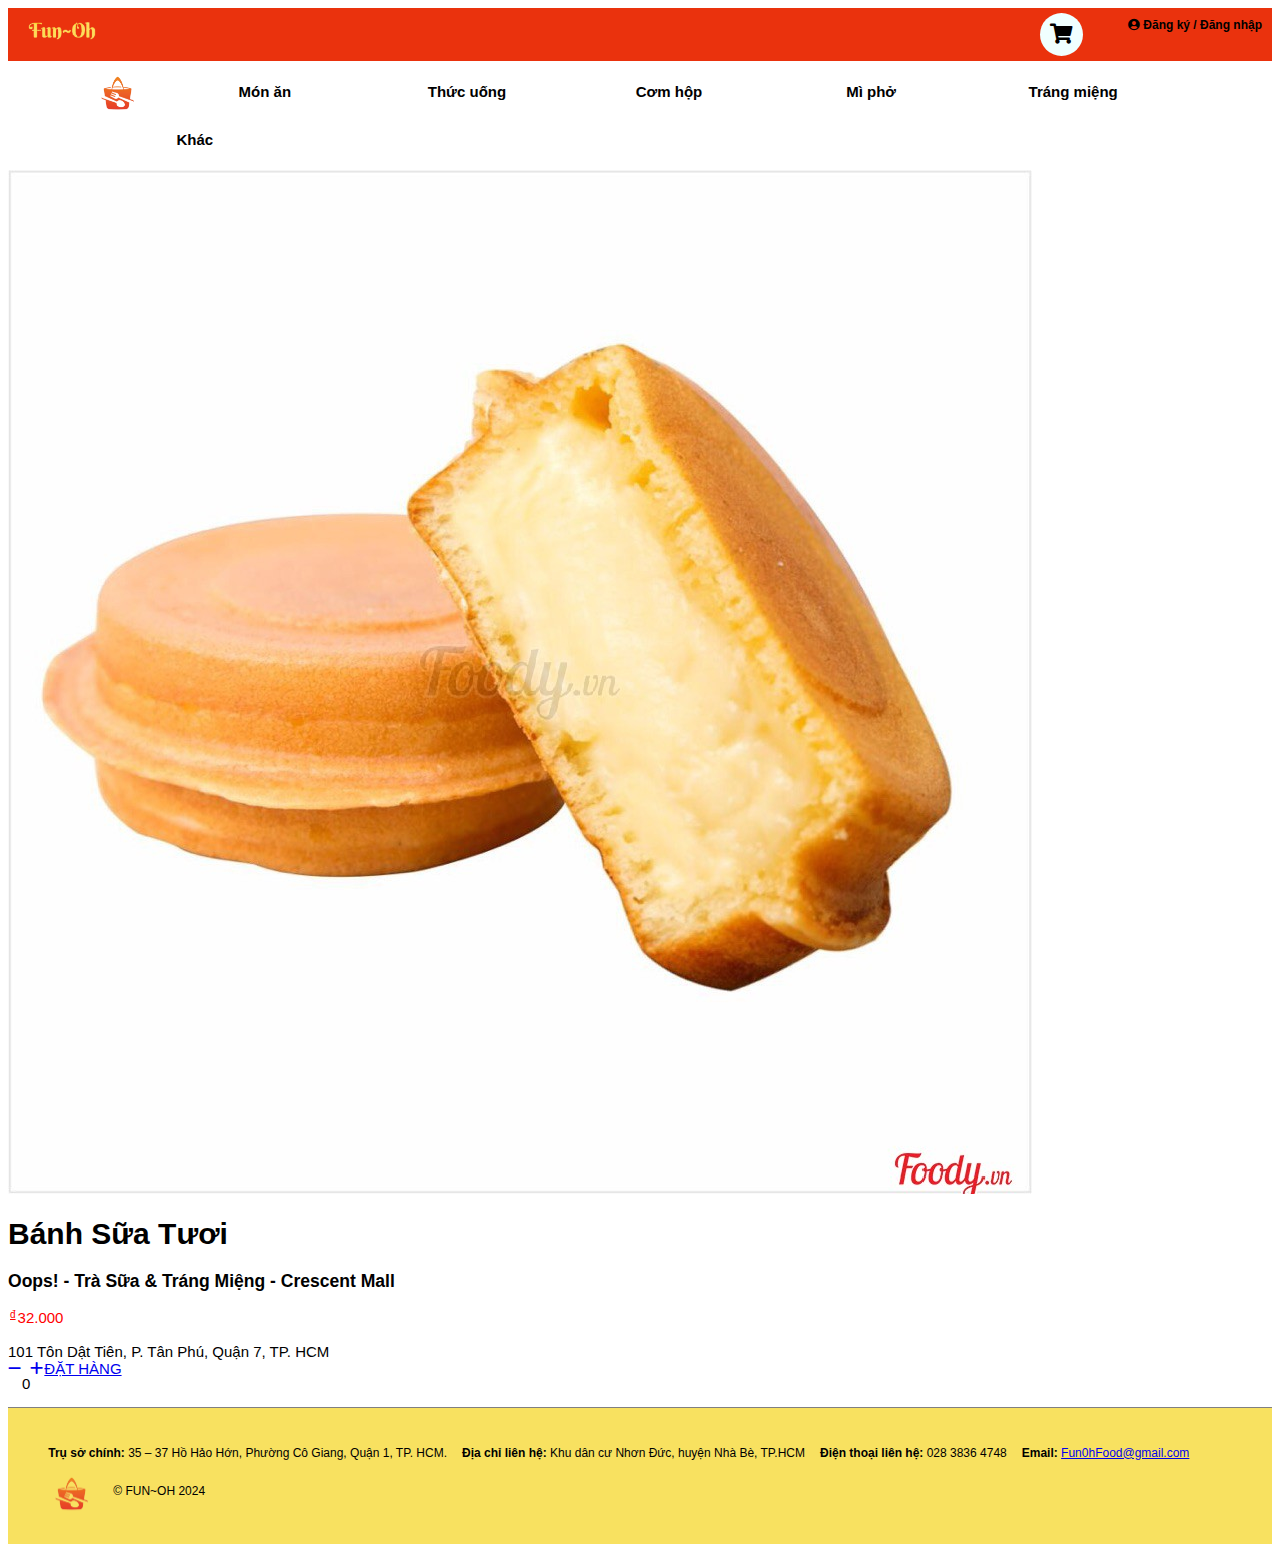
==== banhsuatuoi .html @ 2eaceba7 "up" ====
<!DOCTYPE html>
<html lang="en">

<head>
    <meta charset="UTF-8">
    <meta name="viewport" content="width=device-width, initial-scale=1.0">
    <title>FUN~OH</title>
    <link rel="stylesheet" href="food.css">
    <link rel="stylesheet" href="singleproduct.css">
    <link rel="stylesheet" href="https://cdnjs.cloudflare.com/ajax/libs/font-awesome/6.6.0/css/all.min.css">
    <link rel="stylesheet" href="https://cdnjs.cloudflare.com/ajax/libs/font-awesome/5.15.4/css/all.min.css">
    <script src="https://code.jquery.com/jquery-3.6.0.min.js"></script>
    <script src="food.js"></script>
    <script>
        $(document).ready(function () {
            $("#goTop").hide()

            $(window).scroll(function () {

                if ($(this).scrollTop() >= 100)
                    $("header").css({
                        "position": "fixed",
                        "left": 0,
                        "right": 0,
                        "top": 0,
                        "z-index": 1000
                    })
                else
                    $("header").css({
                        "position": "relative",
                        "left": 0,
                        "right": 0,
                        "top": 0,
                        "z-index": 1000
                    })


                if ($(this).scrollTop() >= 100)
                    $("#goTop").show("flow")
                else
                    $("#goTop").hide("flow")

            })

            $("#goTop").click(function () {
                $("html, body").animate({
                    scrollTop: 0
                }, 800);
            })
        })
    </script>
</head>

<body>
    <div>
        <a id="goTop" href="javascript:;"><img src="/img/top.png" alt="top"></a>
    </div>
    <header>

        <div class="menu flex">
            <h>
                <a href="food.html"><img src="/img/brand.png" alt="brand"></a>
            </h>
            
            <div class="cart"><i class="fas fa-shopping-cart"></i></div>
            <div class="user">
                <i class="fas fa-user-circle"></i>
                <h><a href="dangki.html">Đăng ký</a> / <a href="dangnhap.html">Đăng nhập</a></h>
            </div>
        </div>
        <div class="home flex">
            <h><a href="#"><img src="/img/logo.png" alt="logo"></a></h>
            <div><a href="#">Món ăn</a></div>
            <div><a href="#">Thức uống</a></div>
            <div><a href="#">Cơm hộp</a></div>
            <div><a href="#">Mì phở</a></div>
            <div><a href="#">Tráng miệng</a></div>
            <div><a href="#">Khác</a></div>
        </div>

    </header>
    <main class="flex">
        <section class="flex">
            <div class="imgproduct">
                <img src="img/banhsuatuoi.jpg" alt="brand">
            </div>
            <div class="detail">
                <h1>Bánh Sữa Tươi</h1>
                <h3>Oops! - Trà Sữa & Tráng Miệng - Crescent Mall</h3>

                <span class="dong"><sup><u>đ</u></sup></span><span class="price">32.000</span>
                <br></br>
                <a>101 Tôn Dật Tiên, P. Tân Phú, Quận 7, TP. HCM</a>

                <div class="flex bottom" >
                    <div class="flex" id="order">
                        <a href="#" id="minus"><i class="fa-solid fa-minus"></i></a>
                        <p id="sl">0</p>
                        <a href="#" id="plus"><i class="fa-solid fa-plus"></i></a>
                    </div>
                    <a class="dathang" href="#">ĐẶT HÀNG</a>
                </div>

                

            </div>


        </section>

    </main>
    <footer>
        <div class="info flex">
            <p><b>Trụ sở chính:</b> 35 – 37 Hồ Hảo Hớn, Phường Cô Giang, Quận 1, TP. HCM.</p>
            <p><b>Địa chỉ liên hệ: </b>Khu dân cư Nhơn Đức, huyện Nhà Bè, TP.HCM</p>
            <p><b>Điện thoại liên hệ: </b>028 3836 4748</p>
            <p><b>Email: </b><a href="mailto:Fun0hFood@gmail.com?subject=Góp Ý">Fun0hFood@gmail.com</a></p>
            <div>
                <img src="/img/logo.png" alt="logo">
            </div>
            <p>&copy FUN~OH 2024</p>
        </div>
    </footer>
</body>

</html>
---- food.css ----
.flex{
    display:flex;
    flex-wrap: wrap;
}

body{
    font-family: Arial, Helvetica, sans-serif;
    font-size: 15px;
}


/*HEADER*/
/*MENU*/
header{
    font-weight: bold;
    z-index: 1000;
}
.menu>div{
    padding: 10px;
}
.menu {
    font-size: 12px;  
    background-color: #ea320d;  
}

.menu>h img{
    width: 30% ;
}

.menu>div.search{
    position: absolute;
    left: 55%;
    margin: 5px;
}


.menu>div.user{
    margin-left: auto;
}

.menu>div.user>h a{
    text-decoration: none;
    color: black;
}
.menu>div.cart{
    font-size: 20px;
    border-radius: 50%;
    background-color: azure;
    align-content: center;
    margin: 5px;
    position: absolute;
    right: 15%;
}

.menu>div.cart:hover{
    background-color:#cdcfd1;
    color: #ea320d;

}
/*HOME*/
.home{
    margin:0 6% 0 6%;
    background-color: white;
    padding: 10px;
}

.home>h img{
    width: 50px;
    padding-right: 20px;
}

.home>div>a{
    display: block;
    text-decoration: none;
    padding: 10px;
    color: black;
    margin: 2px;
}

.home>div{
    list-style-type: none;
    text-align: center;
    width: 18.5%;
    font-size: 15px;
}

.home>div>a:hover {
   color: #ea320d;
   background-color: rgb(202, 205, 204);
   border-radius: 10px 10px 0 0 ;
}
.active {
    color: #ea320d !important;
   background-color: rgb(202, 205, 204);
   border-radius: 10px 10px 0 0 ;
}
/*NAV*/
/* styles.css */

.slideshow {
    position: relative;
    width: 80%;
    margin: auto;
    overflow: hidden;
}

.slide {
    display: none;
}

img {
    width: 100%;
    height: auto;
}

/* Fade effect */
.fade {
    -webkit-animation: fade 1.5s ease-in-out;
    animation: fade 1.5s ease-in-out;
}

@-webkit-keyframes fade {
    from { opacity: .4 }
    to { opacity: 1 }
}

@keyframes fade {
    from { opacity: .4 }
    to { opacity: 1 }
}


/*FOOTER*/
.info{
    text-indent: 15px;
    padding: 2%;
    border-top: 1px solid gray;
    background-color: #f8e160;
}

 .info>div>img{
    width: 50px;
 }

 .info>p{
    font-size: 12px;
 }

 /*MAIN*/
 /*SECTION*/
 .products>div{
    margin: 20px;
 }
 .products>div>p{
    border: 1px solid rgb(199, 198, 198);
    padding:8px;
 }
 .products{
    margin: 0 5% 0 5%;
 }
 .product{
    width: 25%;
    box-sizing: border-box;
    padding: 15px;
}
.product > div{
    border-radius: 4px;
    position: relative;
    border: 1px ridge rgb(215, 214, 214);
    background-color: rgb(243, 239, 238);
    cursor: pointer;
}

.product>div>img{
    width:100%;
    border-radius: 4px 4px 0 0;
}

.product>div>div{
    margin: 10px;
    border-top: 1px ridge rgb(215, 214, 214);
}
.product>div>div>p{
    font-size: 12px;
    white-space: nowrap;
    overflow: hidden;
    text-overflow: ellipsis; 
}

.product>div>div>p:first-child{
    font-weight: bold;
    font-size: 15px;
}
.product>div>div>p:last-child{
    color: gray;
    font-weight: lighter;
    font-size: 10px;
}

.product>div:hover{
   box-shadow: 1px 1px 1px 1px rgb(218, 215, 215);
}

.discount{
    font-size: 12px;
    color: red;
    background-color: #f7dfda;
    padding: 3px;
    position: relative;
    border-radius: 2px;
    left: 5px;
}

.price{
    color: red;
    font-size: 15px;
}

.dong{
    font-size: 12px;
    padding: 2px;
    color: red;
}
 /*GO TOP*/
a#goTop>img{
    border-image:50%;
    width: 4%;
    display: block;
    position: fixed;
    bottom: 5%;
    right: 2%;
    z-index: 1000;
}

/*DANG NHAP/DANG KI*/

/*LOGIN*/
.login{
width: 300px;
height: 350px;
border-radius: 10px;
text-align: center;
margin:0 auto ;
}
.login h2{
    display: inline-block;
    color: grey;

}
.login input{
    width: 200px;
    height: 40px;
    border-radius: 5px;
    border: 1px solid grey;
    padding-left: 20px;
    margin-bottom: 10px;
    margin-top:5px;
}
.check input{
    width: 10px;
    height: 10px;

}
.login button{
    width: 220px;
    height: 40px;
    border: none;
    border-radius: 5px;
    background-color: #ea320d;
    color: white;
    cursor: pointer;
}

.login button:hover{
    background-color: #fc6749;
}
.check{
    float:left;
    padding-left: 40px;
}
.login a{
    float: right;
    padding-right:40px;
    text-decoration: none;
    margin-top: 10px;
}
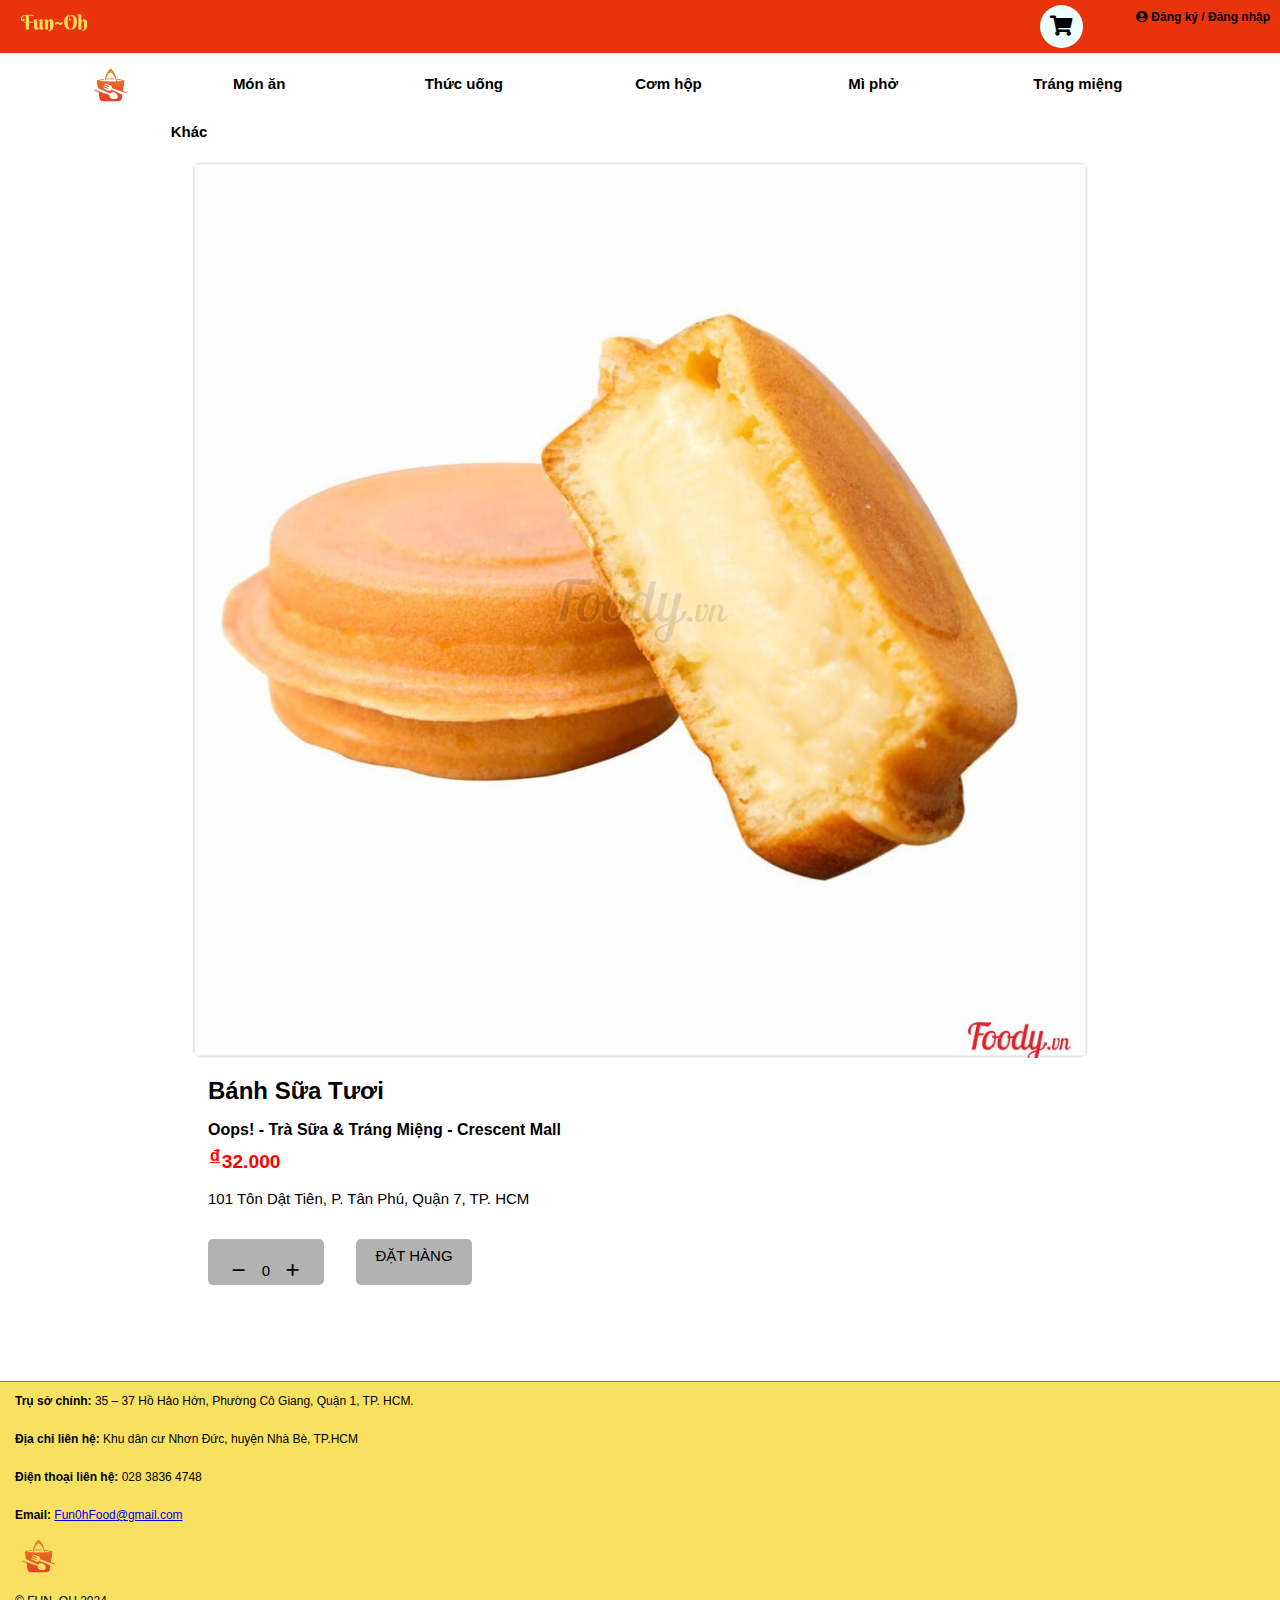
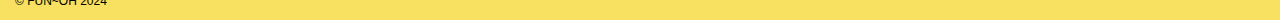
==== commit 1bf2776b: "Add files via upload" ====
--- a/banhsuatuoi .html
+++ b/banhsuatuoi .html
@@ -6,11 +6,11 @@
     <meta name="viewport" content="width=device-width, initial-scale=1.0">
     <title>FUN~OH</title>
     <link rel="stylesheet" href="food.css">
-    <link rel="stylesheet" href="singleproduct.css">
+    <link rel="stylesheet" href="singleproduct .css">
     <link rel="stylesheet" href="https://cdnjs.cloudflare.com/ajax/libs/font-awesome/6.6.0/css/all.min.css">
     <link rel="stylesheet" href="https://cdnjs.cloudflare.com/ajax/libs/font-awesome/5.15.4/css/all.min.css">
     <script src="https://code.jquery.com/jquery-3.6.0.min.js"></script>
-    <script src="food.js"></script>
+    <script src="food .js"></script>
     <script>
         $(document).ready(function () {
             $("#goTop").hide()
@@ -53,13 +53,13 @@
 
 <body>
     <div>
-        <a id="goTop" href="javascript:;"><img src="/img/top.png" alt="top"></a>
+        <a id="goTop" href="javascript:;"><img src="img/top.png" alt="top"></a>
     </div>
     <header>
 
         <div class="menu flex">
             <h>
-                <a href="food.html"><img src="/img/brand.png" alt="brand"></a>
+                <a href="food.html"><img src="img/brand.png" alt="brand"></a>
             </h>
             
             <div class="cart"><i class="fas fa-shopping-cart"></i></div>
@@ -69,7 +69,7 @@
             </div>
         </div>
         <div class="home flex">
-            <h><a href="#"><img src="/img/logo.png" alt="logo"></a></h>
+            <h><a href="#"><img src="img/logo.png" alt="logo"></a></h>
             <div><a href="#">Món ăn</a></div>
             <div><a href="#">Thức uống</a></div>
             <div><a href="#">Cơm hộp</a></div>
@@ -116,7 +116,7 @@
             <p><b>Điện thoại liên hệ: </b>028 3836 4748</p>
             <p><b>Email: </b><a href="mailto:Fun0hFood@gmail.com?subject=Góp Ý">Fun0hFood@gmail.com</a></p>
             <div>
-                <img src="/img/logo.png" alt="logo">
+                <img src="img/logo.png" alt="logo">
             </div>
             <p>&copy FUN~OH 2024</p>
         </div>
--- a/singleproduct .css
+++ b/singleproduct .css
@@ -0,0 +1,404 @@
+.flex {
+    display: flex;
+    flex-wrap: wrap;
+}
+
+body {
+    font-family: Arial, Helvetica, sans-serif;
+    font-size: 15px;
+}
+
+
+/*HEADER*/
+/*MENU*/
+header {
+    font-weight: bold;
+    z-index: 1000;
+}
+
+.menu>div {
+    padding: 10px;
+}
+
+.menu {
+    font-size: 12px;
+    background-color: #ea320d;
+}
+
+.menu>h img {
+    width: 30%;
+}
+
+.menu>div.search {
+    position: absolute;
+    left: 55%;
+}
+
+.menu>div.search>div {
+    height: 11px;
+    padding: 10px;
+    border: 1.5px solid white;
+    border-radius: 0 4px 4px 0;
+    position: relative;
+    background-color: #ea320d;
+    left: 0;
+}
+
+.menu>div.search>input {
+    height: 30px;
+    width: 200px;
+    border-right: none;
+    border: 1px solid white;
+    border-radius: 4px 0 0 4px;
+    font-size: 15px;
+    margin: 1.5px;
+}
+
+.menu>div.user {
+    margin-left: auto;
+}
+
+.menu>div.cart {
+    font-size: 20px;
+    border-radius: 50%;
+    background-color: azure;
+    align-content: center;
+    margin: 5px;
+    position: absolute;
+    right: 15%;
+}
+
+.menu>div.cart:hover {
+    background-color: #cdcfd1;
+    color: #ea320d;
+
+}
+
+/*HOME*/
+
+.home {
+    margin: 0 6% 0 6%;
+    background-color: white;
+    padding: 10px;
+}
+
+.home>h img {
+    width: 50px;
+    padding-right: 20px;
+}
+
+.home>div>a {
+    display: block;
+    text-decoration: none;
+    padding: 10px;
+    color: black;
+    margin: 2px;
+}
+
+.home>div {
+    list-style-type: none;
+    text-align: center;
+    width: 18.5%;
+    font-size: 15px;
+}
+
+.home>div>a:hover {
+    color: #ea320d;
+    background-color: rgb(202, 205, 204);
+    border-radius: 10px 10px 0 0;
+}
+
+.active {
+    color: #ea320d !important;
+    background-color: rgb(202, 205, 204);
+    border-radius: 10px 10px 0 0;
+}
+
+/*NAV*/
+/* styles.css */
+body {
+    font-family: Arial, sans-serif;
+    margin: 0;
+    padding: 0;
+}
+
+.slideshow {
+    position: relative;
+    width: 80%;
+    margin: auto;
+    overflow: hidden;
+}
+
+.slide {
+    display: none;
+}
+
+img {
+    width: 100%;
+    height: auto;
+}
+
+/* Fade effect */
+.fade {
+    -webkit-animation: fade 1.5s ease-in-out;
+    animation: fade 1.5s ease-in-out;
+}
+
+@-webkit-keyframes fade {
+    from {
+        opacity: .4
+    }
+
+    to {
+        opacity: 1
+    }
+}
+
+@keyframes fade {
+    from {
+        opacity: .4
+    }
+
+    to {
+        opacity: 1
+    }
+}
+
+
+/*FOOTER*/
+.info {
+    flex-direction: column;
+    text-indent: 15px;
+    padding: 2%;
+}
+
+.info>div>img {
+    width: 50px;
+}
+
+.info>p {
+    font-size: 12px;
+}
+
+/*MAIN*/
+/*SECTION*/
+.products>div {
+    margin: 20px;
+}
+
+.products>div>p {
+    border: 1px solid rgb(199, 198, 198);
+    padding: 8px;
+}
+
+.products {
+    margin: 0 5% 0 5%;
+}
+
+.product {
+    width: 25%;
+    box-sizing: border-box;
+    padding: 15px;
+}
+
+.product>div {
+    border-radius: 4px;
+    position: relative;
+    border: 1px ridge rgb(215, 214, 214);
+    background-color: rgb(243, 239, 238);
+}
+
+.product>div>img {
+    width: 100%;
+    border-radius: 4px 4px 0 0;
+}
+
+.product>div>div {
+    margin: 15px;
+    border-top: 1px ridge rgb(215, 214, 214);
+}
+
+.product>div>div>p {
+    font-size: 12px;
+    white-space: nowrap;
+    overflow: hidden;
+    text-overflow: ellipsis;
+}
+
+.product>div>div>p:first-child {
+    font-weight: bold;
+    font-size: 15px;
+}
+
+.product>div>div>p:last-child {
+    color: gray;
+    font-weight: lighter;
+    font-size: 10px;
+}
+
+.product>div:hover {
+    box-shadow: 1px 1px 1px 1px rgb(218, 215, 215);
+}
+
+.discount {
+    font-size: 12px;
+    color: red;
+    background-color: #f7dfda;
+    padding: 3px;
+    position: relative;
+    border-radius: 2px;
+    left: 5px;
+}
+
+.price {
+    color: red;
+    font-size: 15px;
+}
+
+.dong {
+    font-size: 12px;
+    padding: 2px;
+    color: red;
+}
+
+/*GO TOP*/
+a#goTop>img {
+    border-image: 50%;
+    width: 4%;
+    display: block;
+    position: fixed;
+    bottom: 40px;
+    right: 10px;
+    z-index: 1000;
+}
+
+/*singleproduct*/
+.imgproduct {
+    width: 30%;
+    padding: 0;
+    margin: 0;
+}
+
+.imgproduct img{
+    border-radius: 10px;
+}
+
+section {
+    flex-wrap: nowrap;
+    width: 70% !important;
+    justify-content: center;
+    margin: auto;
+}
+
+.detail {
+    width: 60%;
+    padding: 0;
+    padding-left: 1rem;
+}
+.detail h1{
+    font-size:2rem;
+    margin-bottom: 1rem;
+}
+.detail h3{
+    font-size: 1.5rem;
+    margin:0;
+    padding:0;
+    margin-bottom: 0.5rem;
+}
+.detail span{
+    
+    font-size: 1.2rem;
+    font-weight: bold;
+}
+#order {
+    background-color:rgba(0, 0, 0, 0.3);
+    padding: 0.5rem;
+    width: 100px;
+    height: 30px;
+    border-radius: 5px;
+    justify-content: space-between;
+    align-items: center;
+}
+#order>a{
+    color: black;
+    text-decoration: none;
+    margin: auto;
+}
+#order>p{
+    color: black;
+    padding:0;
+    
+}
+.detail>a{
+    display: block;
+    margin-bottom: 1rem;
+}
+.bottom{
+    align-items: center;
+
+}
+.dathang{
+    margin-top: 1rem;
+    background-color:rgba(0, 0, 0, 0.3);
+    width: 100px;
+    padding: 0.5rem;
+    margin-left: 1rem;
+    margin-bottom: 0.9rem;
+    height: 30px;
+    border-radius: 5px;
+    text-align: center;
+    padding-top: 0.6rem;
+    display: block;
+    text-decoration: none;
+    color: black;
+}
+footer{
+    margin-top: 15rem;
+}
+@media screen and (max-width:1400px) {
+    main{
+        width: 100%;
+    }
+    section {
+        width: 100%;
+        flex-direction: column;
+        justify-content: center;
+       
+    }
+    .imgproduct {
+        width: 100%;
+        padding: 0;
+        margin: 0;
+    }
+    .detail{
+        width: 100%;
+    }
+    .detail h1{
+        font-size: 1.5rem;
+    }
+    .detail h3{
+        font-size:1rem;
+        padding-top: 0;
+    }
+    .bottom{
+        align-items: center;
+    }
+    #order{
+        padding:0.5rem;
+        margin-right:1rem;
+    }
+    .dathang{
+        padding:0.5rem;
+        margin-bottom: 1rem;
+    }
+    footer{
+        margin-top: 5rem;
+        width: 100%;
+
+    }
+    .info{
+        width: 100%;
+        padding: 0;
+        margin: 0;
+    }
+}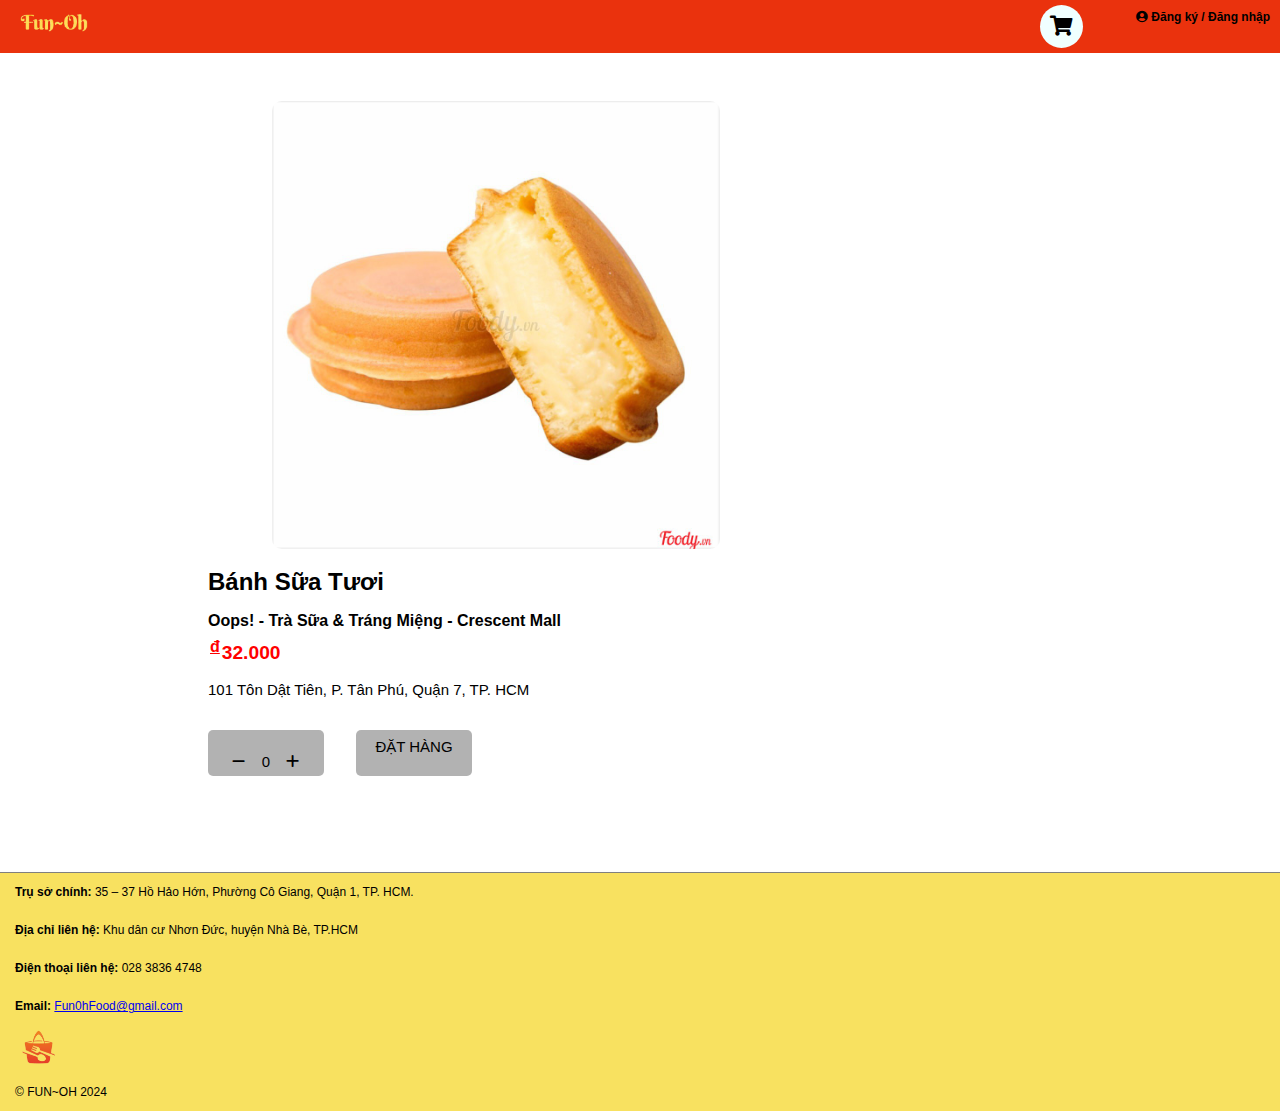
==== commit 72fa0c41: "Add files via upload" ====
--- a/banhsuatuoi .html
+++ b/banhsuatuoi .html
@@ -68,15 +68,7 @@
                 <h><a href="dangki.html">Đăng ký</a> / <a href="dangnhap.html">Đăng nhập</a></h>
             </div>
         </div>
-        <div class="home flex">
-            <h><a href="#"><img src="img/logo.png" alt="logo"></a></h>
-            <div><a href="#">Món ăn</a></div>
-            <div><a href="#">Thức uống</a></div>
-            <div><a href="#">Cơm hộp</a></div>
-            <div><a href="#">Mì phở</a></div>
-            <div><a href="#">Tráng miệng</a></div>
-            <div><a href="#">Khác</a></div>
-        </div>
+        
 
     </header>
     <main class="flex">
--- a/singleproduct .css
+++ b/singleproduct .css
@@ -281,6 +281,9 @@
 
 .imgproduct img{
     border-radius: 10px;
+    width: 50%;
+    margin-top: 3rem;
+    margin-left: 5rem;
 }
 
 section {
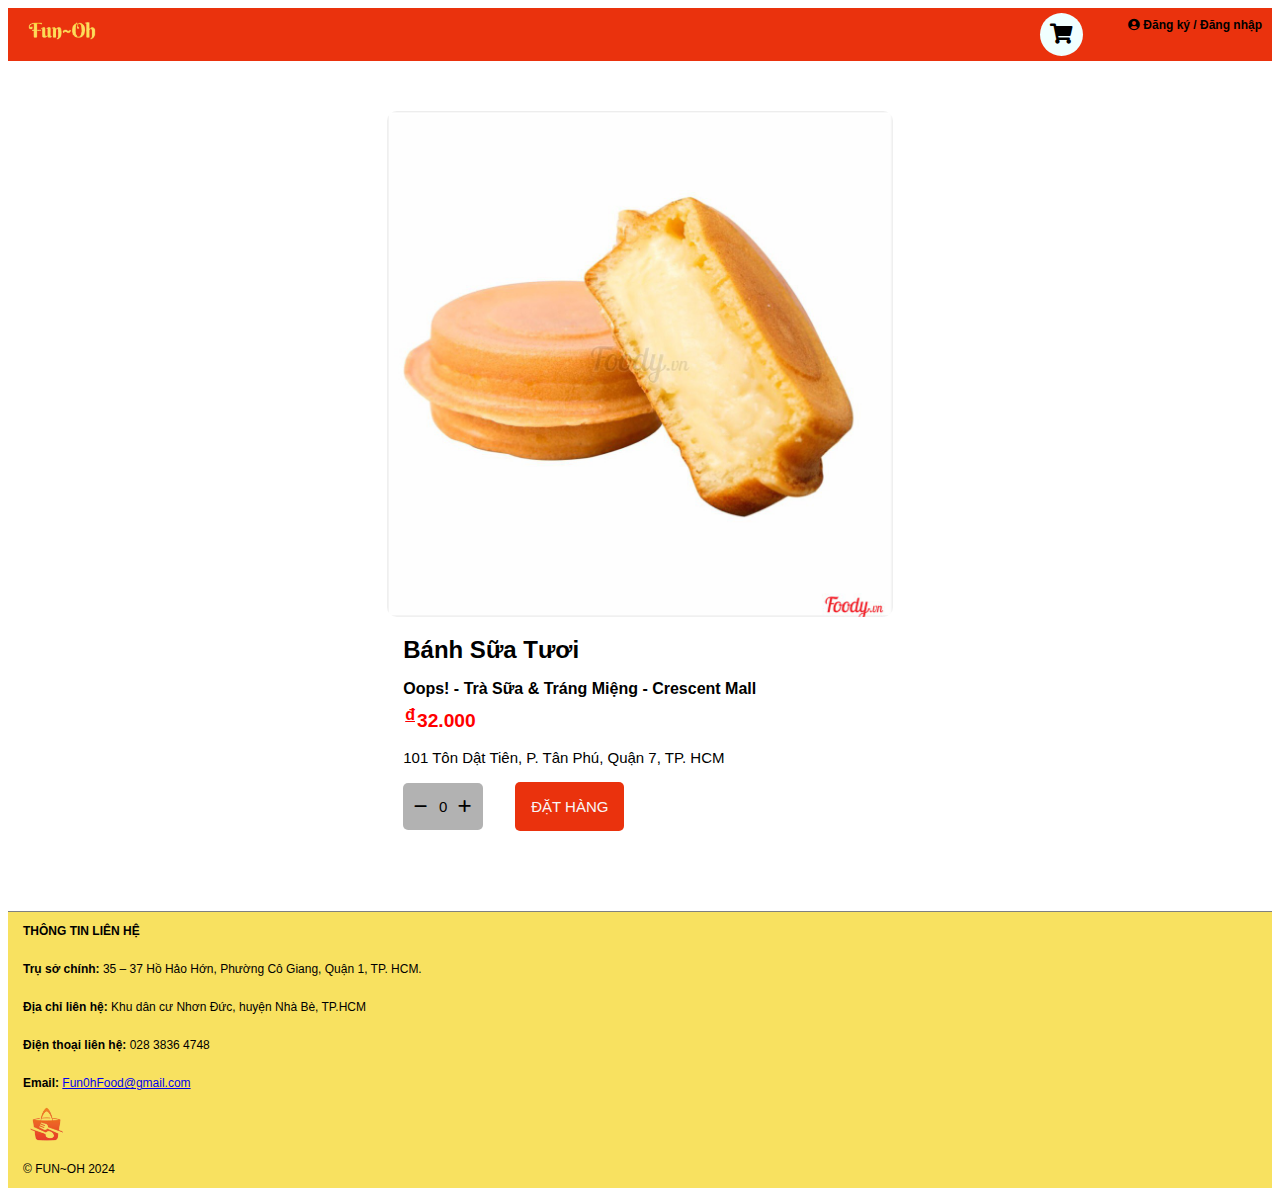
==== commit 550621e2: "update" ====
--- a/banhsuatuoi .html
+++ b/banhsuatuoi .html
@@ -11,50 +11,9 @@
     <link rel="stylesheet" href="https://cdnjs.cloudflare.com/ajax/libs/font-awesome/5.15.4/css/all.min.css">
     <script src="https://code.jquery.com/jquery-3.6.0.min.js"></script>
     <script src="food .js"></script>
-    <script>
-        $(document).ready(function () {
-            $("#goTop").hide()
-
-            $(window).scroll(function () {
-
-                if ($(this).scrollTop() >= 100)
-                    $("header").css({
-                        "position": "fixed",
-                        "left": 0,
-                        "right": 0,
-                        "top": 0,
-                        "z-index": 1000
-                    })
-                else
-                    $("header").css({
-                        "position": "relative",
-                        "left": 0,
-                        "right": 0,
-                        "top": 0,
-                        "z-index": 1000
-                    })
-
-
-                if ($(this).scrollTop() >= 100)
-                    $("#goTop").show("flow")
-                else
-                    $("#goTop").hide("flow")
-
-            })
-
-            $("#goTop").click(function () {
-                $("html, body").animate({
-                    scrollTop: 0
-                }, 800);
-            })
-        })
-    </script>
 </head>
 
 <body>
-    <div>
-        <a id="goTop" href="javascript:;"><img src="img/top.png" alt="top"></a>
-    </div>
     <header>
 
         <div class="menu flex">
@@ -103,6 +62,7 @@
     </main>
     <footer>
         <div class="info flex">
+            <p><b>THÔNG TIN LIÊN HỆ</b></p>
             <p><b>Trụ sở chính:</b> 35 – 37 Hồ Hảo Hớn, Phường Cô Giang, Quận 1, TP. HCM.</p>
             <p><b>Địa chỉ liên hệ: </b>Khu dân cư Nhơn Đức, huyện Nhà Bè, TP.HCM</p>
             <p><b>Điện thoại liên hệ: </b>028 3836 4748</p>
--- a/singleproduct .css
+++ b/singleproduct .css
@@ -29,31 +29,6 @@
     width: 30%;
 }
 
-.menu>div.search {
-    position: absolute;
-    left: 55%;
-}
-
-.menu>div.search>div {
-    height: 11px;
-    padding: 10px;
-    border: 1.5px solid white;
-    border-radius: 0 4px 4px 0;
-    position: relative;
-    background-color: #ea320d;
-    left: 0;
-}
-
-.menu>div.search>input {
-    height: 30px;
-    width: 200px;
-    border-right: none;
-    border: 1px solid white;
-    border-radius: 4px 0 0 4px;
-    font-size: 15px;
-    margin: 1.5px;
-}
-
 .menu>div.user {
     margin-left: auto;
 }
@@ -74,97 +49,6 @@
 
 }
 
-/*HOME*/
-
-.home {
-    margin: 0 6% 0 6%;
-    background-color: white;
-    padding: 10px;
-}
-
-.home>h img {
-    width: 50px;
-    padding-right: 20px;
-}
-
-.home>div>a {
-    display: block;
-    text-decoration: none;
-    padding: 10px;
-    color: black;
-    margin: 2px;
-}
-
-.home>div {
-    list-style-type: none;
-    text-align: center;
-    width: 18.5%;
-    font-size: 15px;
-}
-
-.home>div>a:hover {
-    color: #ea320d;
-    background-color: rgb(202, 205, 204);
-    border-radius: 10px 10px 0 0;
-}
-
-.active {
-    color: #ea320d !important;
-    background-color: rgb(202, 205, 204);
-    border-radius: 10px 10px 0 0;
-}
-
-/*NAV*/
-/* styles.css */
-body {
-    font-family: Arial, sans-serif;
-    margin: 0;
-    padding: 0;
-}
-
-.slideshow {
-    position: relative;
-    width: 80%;
-    margin: auto;
-    overflow: hidden;
-}
-
-.slide {
-    display: none;
-}
-
-img {
-    width: 100%;
-    height: auto;
-}
-
-/* Fade effect */
-.fade {
-    -webkit-animation: fade 1.5s ease-in-out;
-    animation: fade 1.5s ease-in-out;
-}
-
-@-webkit-keyframes fade {
-    from {
-        opacity: .4
-    }
-
-    to {
-        opacity: 1
-    }
-}
-
-@keyframes fade {
-    from {
-        opacity: .4
-    }
-
-    to {
-        opacity: 1
-    }
-}
-
-
 /*FOOTER*/
 .info {
     flex-direction: column;
@@ -180,115 +64,16 @@
     font-size: 12px;
 }
 
-/*MAIN*/
-/*SECTION*/
-.products>div {
-    margin: 20px;
-}
-
-.products>div>p {
-    border: 1px solid rgb(199, 198, 198);
-    padding: 8px;
-}
-
-.products {
-    margin: 0 5% 0 5%;
-}
-
-.product {
-    width: 25%;
-    box-sizing: border-box;
-    padding: 15px;
-}
-
-.product>div {
-    border-radius: 4px;
-    position: relative;
-    border: 1px ridge rgb(215, 214, 214);
-    background-color: rgb(243, 239, 238);
-}
-
-.product>div>img {
-    width: 100%;
-    border-radius: 4px 4px 0 0;
-}
-
-.product>div>div {
-    margin: 15px;
-    border-top: 1px ridge rgb(215, 214, 214);
-}
-
-.product>div>div>p {
-    font-size: 12px;
-    white-space: nowrap;
-    overflow: hidden;
-    text-overflow: ellipsis;
-}
-
-.product>div>div>p:first-child {
-    font-weight: bold;
-    font-size: 15px;
-}
-
-.product>div>div>p:last-child {
-    color: gray;
-    font-weight: lighter;
-    font-size: 10px;
-}
-
-.product>div:hover {
-    box-shadow: 1px 1px 1px 1px rgb(218, 215, 215);
-}
-
-.discount {
-    font-size: 12px;
-    color: red;
-    background-color: #f7dfda;
-    padding: 3px;
-    position: relative;
-    border-radius: 2px;
-    left: 5px;
-}
-
-.price {
-    color: red;
-    font-size: 15px;
-}
-
-.dong {
-    font-size: 12px;
-    padding: 2px;
-    color: red;
-}
-
-/*GO TOP*/
-a#goTop>img {
-    border-image: 50%;
-    width: 4%;
-    display: block;
-    position: fixed;
-    bottom: 40px;
-    right: 10px;
-    z-index: 1000;
-}
-
 /*singleproduct*/
-.imgproduct {
-    width: 30%;
-    padding: 0;
-    margin: 0;
-}
 
 .imgproduct img{
     border-radius: 10px;
-    width: 50%;
-    margin-top: 3rem;
-    margin-left: 5rem;
+    margin-top: 10%;
 }
 
 section {
     flex-wrap: nowrap;
-    width: 70% !important;
+    width: 40% !important;
     justify-content: center;
     margin: auto;
 }
@@ -315,12 +100,9 @@
 }
 #order {
     background-color:rgba(0, 0, 0, 0.3);
-    padding: 0.5rem;
-    width: 100px;
-    height: 30px;
+    width: 80px;
     border-radius: 5px;
     justify-content: space-between;
-    align-items: center;
 }
 #order>a{
     color: black;
@@ -329,8 +111,7 @@
 }
 #order>p{
     color: black;
-    padding:0;
-    
+    padding: 0;
 }
 .detail>a{
     display: block;
@@ -341,19 +122,12 @@
 
 }
 .dathang{
-    margin-top: 1rem;
-    background-color:rgba(0, 0, 0, 0.3);
-    width: 100px;
-    padding: 0.5rem;
-    margin-left: 1rem;
-    margin-bottom: 0.9rem;
-    height: 30px;
+    background-color:#ea320d;
     border-radius: 5px;
     text-align: center;
-    padding-top: 0.6rem;
     display: block;
     text-decoration: none;
-    color: black;
+    color: rgb(248, 246, 246);
 }
 footer{
     margin-top: 15rem;
@@ -387,12 +161,10 @@
         align-items: center;
     }
     #order{
-        padding:0.5rem;
-        margin-right:1rem;
+        margin-right:2rem;
     }
     .dathang{
-        padding:0.5rem;
-        margin-bottom: 1rem;
+        padding:1rem;
     }
     footer{
         margin-top: 5rem;
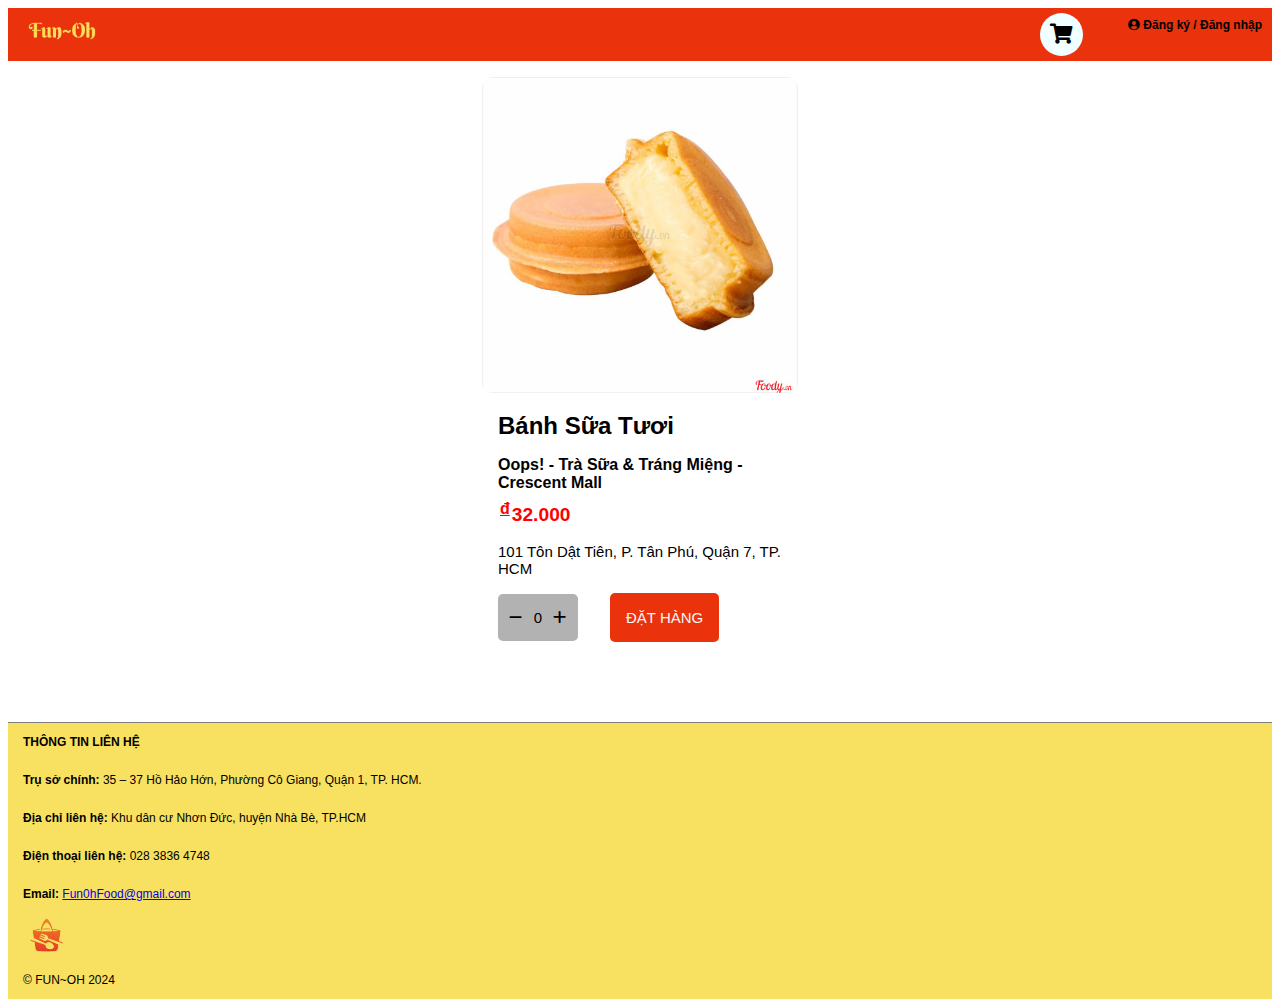
==== commit cef65a65: "up" ====
--- a/banhsuatuoi .html
+++ b/banhsuatuoi .html
@@ -18,7 +18,7 @@
 
         <div class="menu flex">
             <h>
-                <a href="food.html"><img src="img/brand.png" alt="brand"></a>
+                <a href="index.html"><img src="img/brand.png" alt="brand"></a>
             </h>
             
             <div class="cart"><i class="fas fa-shopping-cart"></i></div>
--- a/singleproduct .css
+++ b/singleproduct .css
@@ -68,12 +68,12 @@
 
 .imgproduct img{
     border-radius: 10px;
-    margin-top: 10%;
+    margin-top: 5%;
 }
 
 section {
     flex-wrap: nowrap;
-    width: 40% !important;
+    width: 25% !important;
     justify-content: center;
     margin: auto;
 }
@@ -129,9 +129,6 @@
     text-decoration: none;
     color: rgb(248, 246, 246);
 }
-footer{
-    margin-top: 15rem;
-}
 @media screen and (max-width:1400px) {
     main{
         width: 100%;
